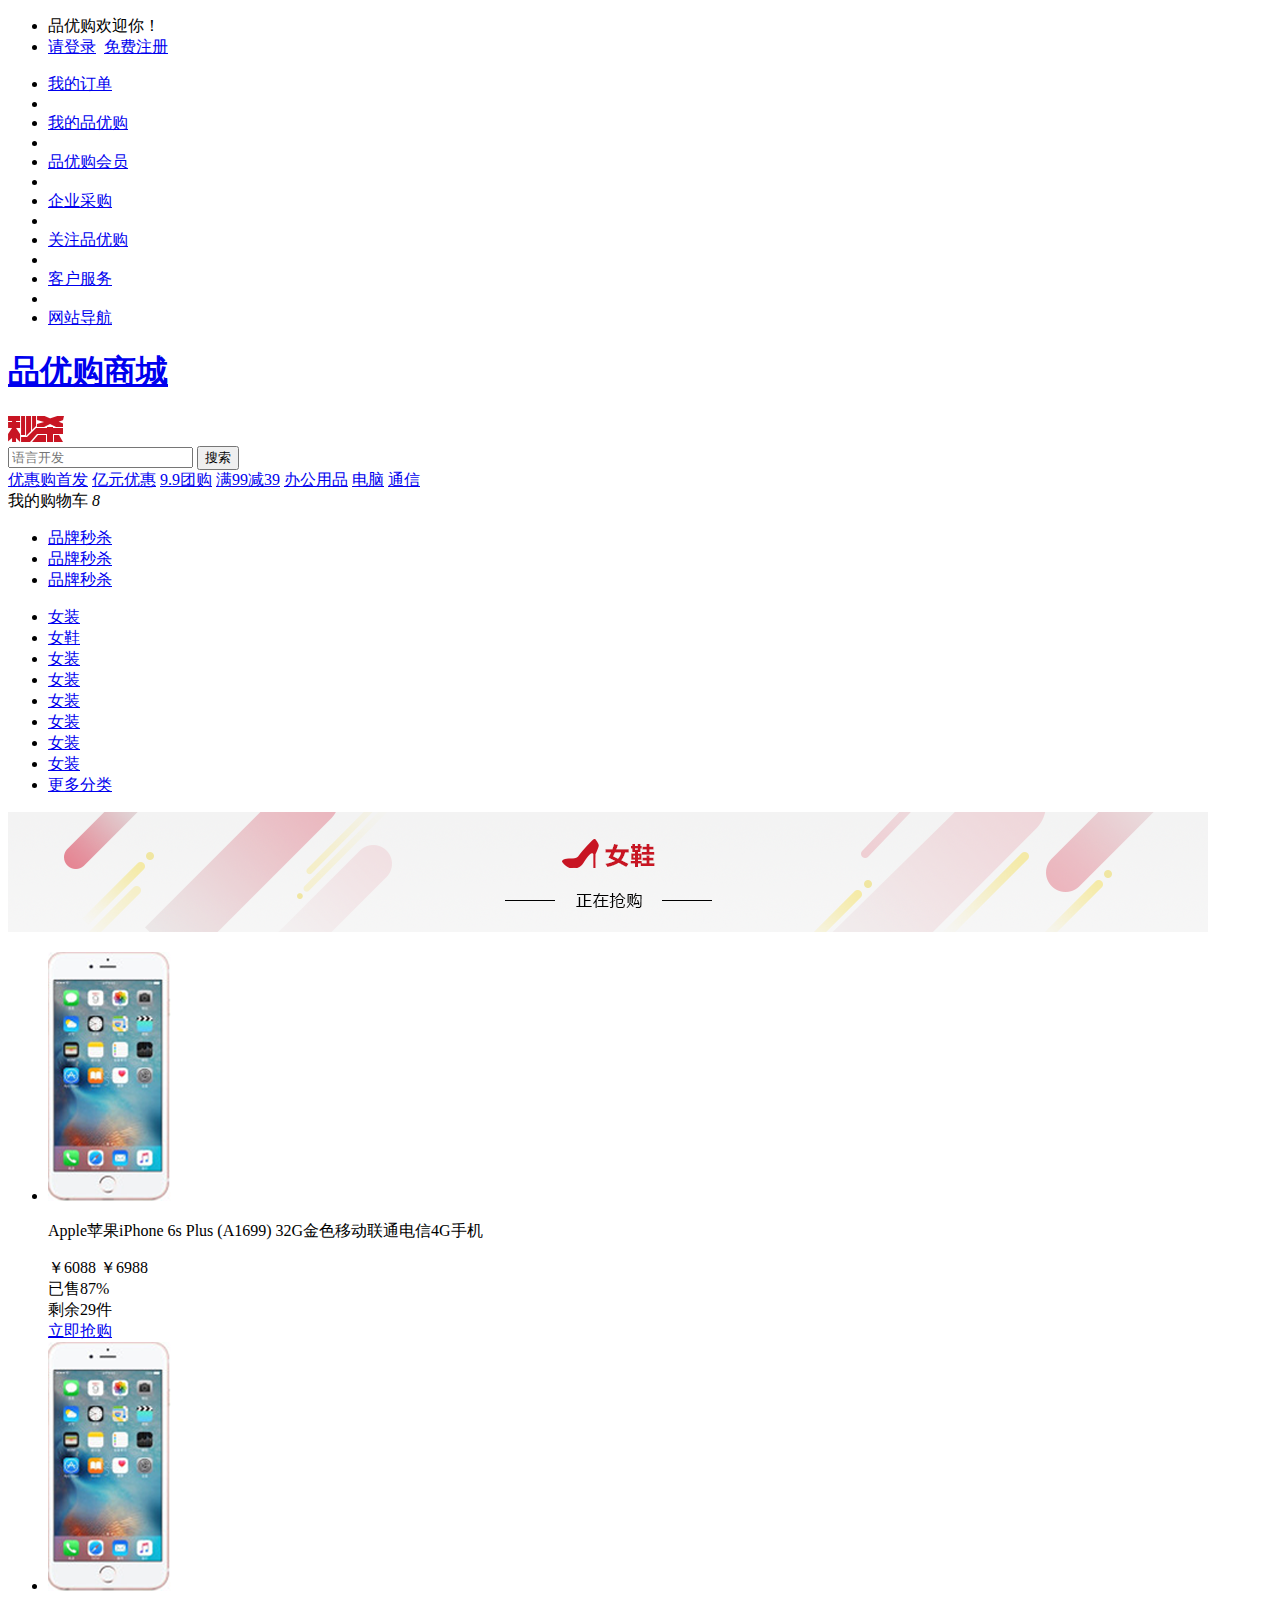
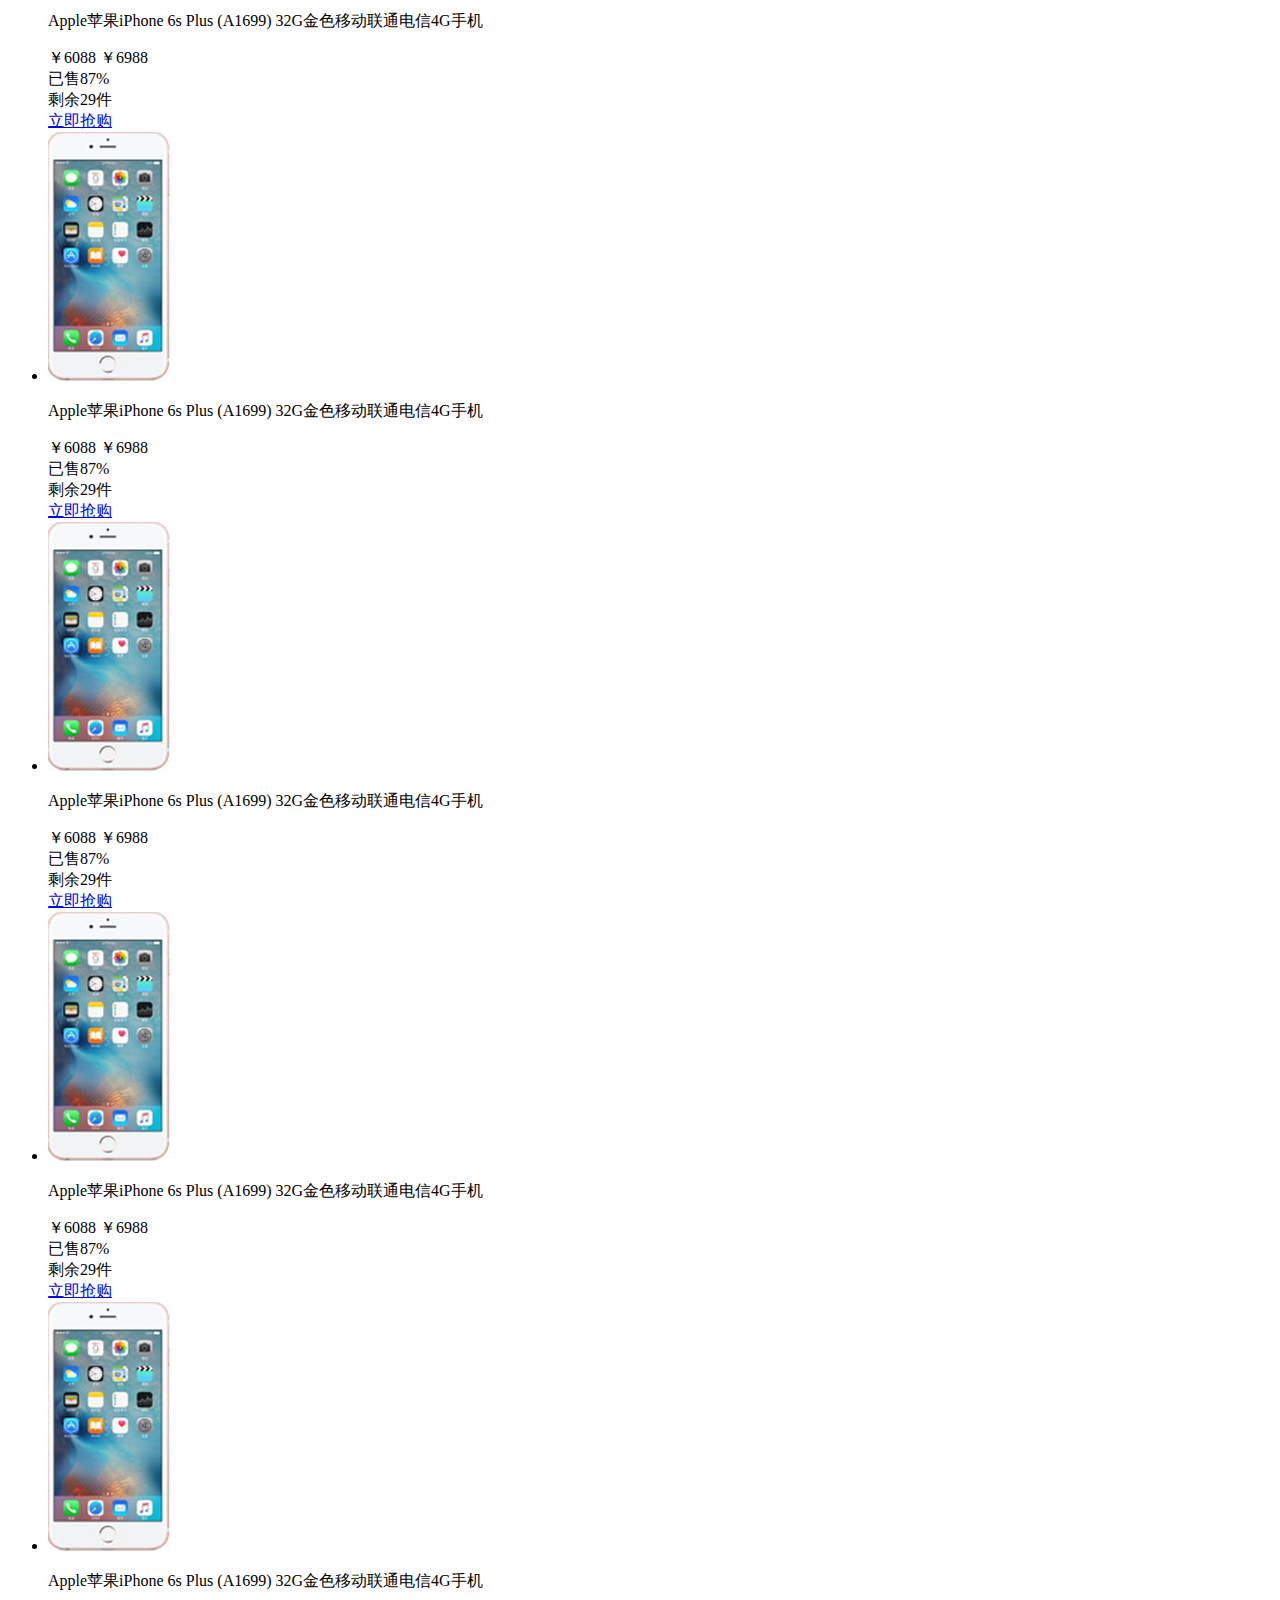
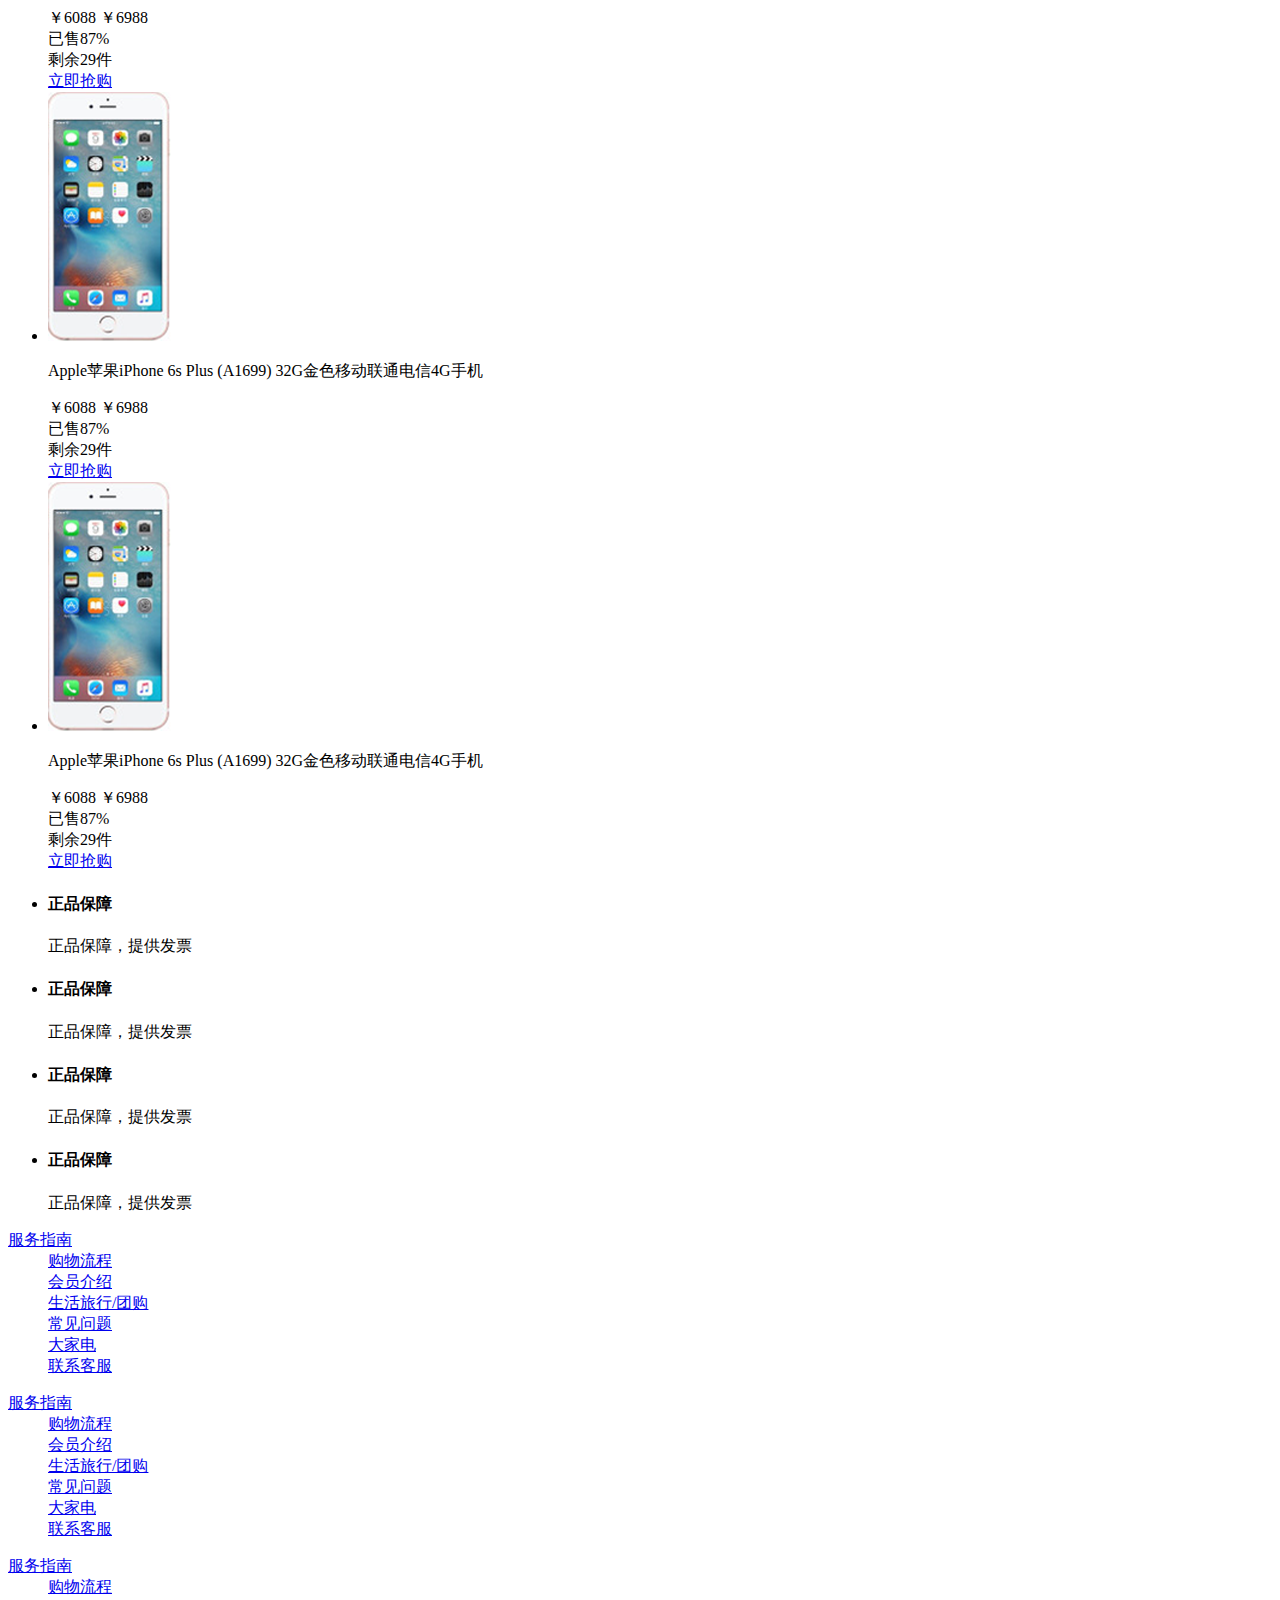
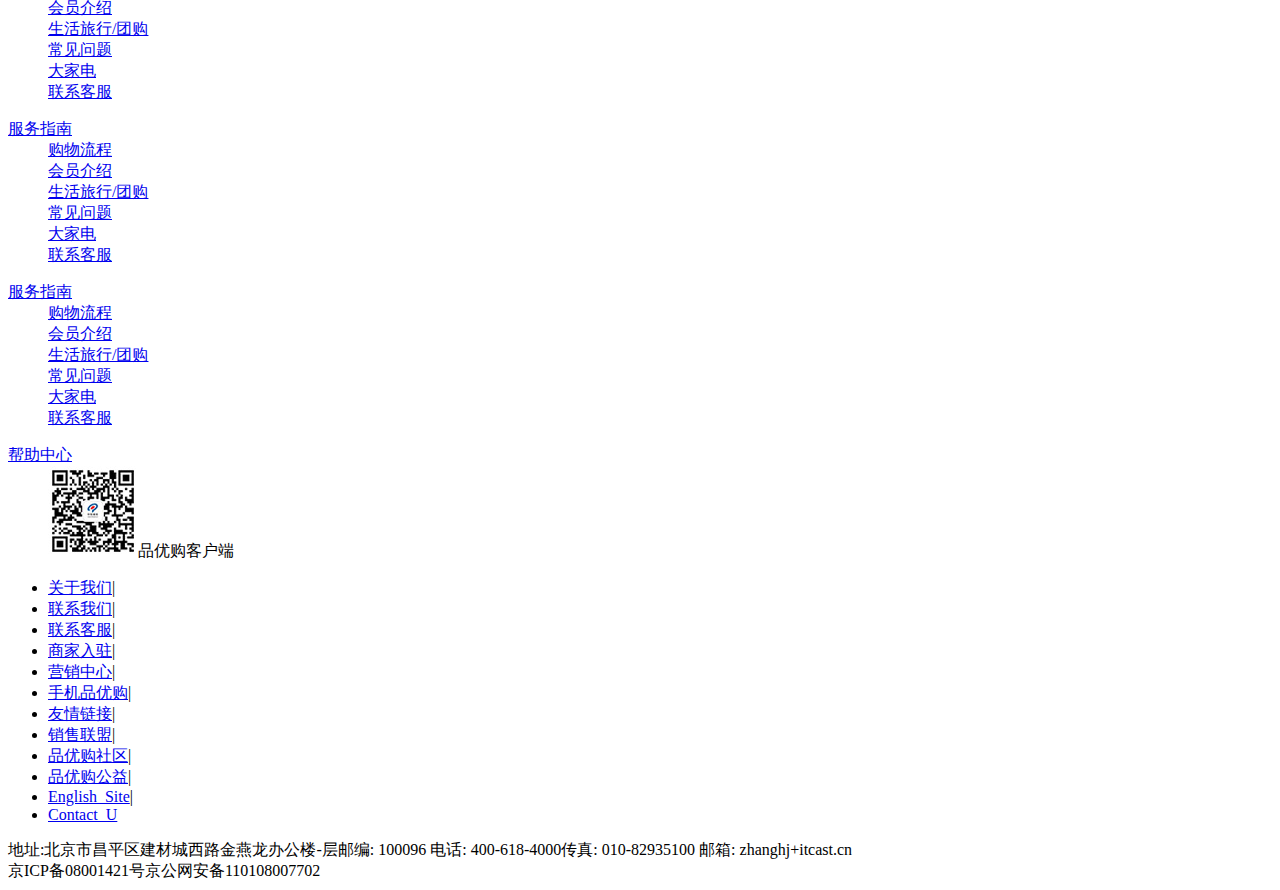
==== list.html @ 213672a5 "Add files via upload" ====
<!DOCTYPE html>
<html lang="en">
<head>
    <meta charset="UTF-8">
    <meta name="viewport" content="width=device-width, initial-scale=1.0">
    <title>列表页-综合网购首选-正品低价、品质保障、配送及时、轻松购物!</title>
    <meta name="description" content="meta name= ”description" content="品优购商城-专业的综合网上购物商城，
    销售家电、数码通讯、电脑、家居百货、服装服饰、母婴、图书、食品等数万个品牌优质商品.便捷、
    诚信的服务，为您提供愉悦的网上购物体验!">
    <meta name-="keywords" qontent="网上购物，网上商城，手机，笔记本，电脑,MP3, CD，VCD , DV,相机，数码，
    配件，手表,存储卡，京东" />
    <!-- 引入小图标 -->
    <link rel="shortcut icon" href="favicon.ico">
    <!-- 引入初始化样式 -->
    <link rel="stylesheet" href="css/base.css">
    <!-- 引入公共样式 -->
    <link rel="stylesheet" href="css/common.css">
    <link rel="stylesheet" href="css/list.css">
</head>
<body>
    <!-- 快捷导航模块 start -->
    <section class="shortcut">
        <div class="w">
            <div class="fl">
                <ul>
                    <li>品优购欢迎你！&nbsp;</li>
                    <li>
                        <a href="#">请登录</a>&nbsp;
                        <a href="#" class="style_red">免费注册</a>
                    </li>
                </ul>
            </div>
            <div class="fr">
                <ul>
                    <li><a href="#">我的订单</a></li>
                    <li></li>
                    <li class="arrow_icon"><a href="#">我的品优购</a></li>
                    <li></li>
                    <li><a href="#">品优购会员</a></li>
                    <li></li>
                    <li><a href="#">企业采购</a></li>
                    <li></li>
                    <li class="arrow_icon"><a href="#">关注品优购</a></li>
                    <li></li>
                    <li class="arrow_icon"><a href="#">客户服务</a></li>
                    <li></li>
                    <li class="arrow_icon"><a href="#">网站导航</a></li>
                </ul>
            </div>
        </div>
    </section>
    <!-- 快捷导航模块 end -->
    <!-- header头部模块制作 start-->
    <header class="header w">
        <!-- logo模块 -->
        <div class="logo">
            <h1>
                <a href="index.html" title="品优购商城">品优购商城</a>
            </h1>
        </div>
        <!-- 列表页的秒杀start -->
        <div class="sk">
            <img src="images/sk.png" alt="">
        </div>
        <!-- 列表页的秒杀end -->
        <!-- search搜索模块 -->
        <div class="search">
            <input type="search" placeholder="语言开发">
            <button>搜索</button>
        </div>
        <!-- hotwords模块制作  -->
        <div class="hotwords">
            <a href="#" class="style_red">优惠购首发</a>
            <a href="#">亿元优惠</a>
            <a href="#">9.9团购</a>
            <a href="#">满99减39</a>
            <a href="#">办公用品</a>
            <a href="#">电脑</a>
            <a href="#">通信</a>
        </div>
        <!-- 购物车模块 -->
        <div class="shopcar">
            我的购物车
            <i class="count">8</i>
        </div>
    </header>
    <!-- header头部模块制作 end-->
    <!-- nav模块制作start -->
    <nav class="nav">
        <div class="w">
            <div class="sk_list">
                <ul>
                    <li><a href="#">品牌秒杀</a></li>
                    <li><a href="#">品牌秒杀</a></li>
                    <li><a href="#">品牌秒杀</a></li>
                </ul>
            </div>
            <div class="sk_con">
                <ul>
                    <li><a href="#">女装</a></li>
                    <li><a href="#" class="style_red">女鞋</a></li>
                    <li><a href="#">女装</a></li>
                    <li><a href="#">女装</a></li>
                    <li><a href="#">女装</a></li>
                    <li><a href="#">女装</a></li>
                    <li><a href="#">女装</a></li>
                    <li><a href="#">女装</a></li>
                    <li><a href="#">更多分类</a></li>
                </ul>
            </div>
        </div>
    </nav>
    <!-- nav模块制作end -->
    <div class="w sk_container">
        <div class="sk_hd">
            <img src="upload/bg_03.png" alt="">
        </div>
        <div class="sk_bd">
            <ul class="clearfix">
                <li>
                    <a href="#"><img src="upload/shouji_03.png" alt=""></a>
                    <div>
                        <p>Apple苹果iPhone 6s Plus (A1699) 32G金色移动联通电信4G手机
                        </p>
                        <span class="first">￥6088</span>
                        <span class="second">￥6988</span>
                        <div class="three">
                            已售87%
                            <div class="bar">
                                <div class="bar_in"></div>
                            </div>
                            剩余29件
                        </div>
                    </div>
                    <a href="#" class="qiang">立即抢购</a>
                </li>
                <li><a href="#"><img src="upload/shouji_03.png" alt=""></a>
                    <div>
                        <p>Apple苹果iPhone 6s Plus (A1699) 32G金色移动联通电信4G手机
                        </p>
                        <span class="first">￥6088</span>
                        <span class="second">￥6988</span>
                        <div class="three">
                            已售87%
                            <div class="bar">
                                <div class="bar_in"></div>
                            </div>
                            剩余29件
                        </div>
                    </div>
                    <a href="#" class="qiang">立即抢购</a></li>
                <li><a href="#"><img src="upload/shouji_03.png" alt=""></a>
                    <div>
                        <p>Apple苹果iPhone 6s Plus (A1699) 32G金色移动联通电信4G手机
                        </p>
                        <span class="first">￥6088</span>
                        <span class="second">￥6988</span>
                        <div class="three">
                            已售87%
                            <div class="bar">
                                <div class="bar_in"></div>
                            </div>
                            剩余29件
                        </div>
                    </div>
                    <a href="#" class="qiang">立即抢购</a></li>
                <li><a href="#"><img src="upload/shouji_03.png" alt=""></a>
                    <div>
                        <p>Apple苹果iPhone 6s Plus (A1699) 32G金色移动联通电信4G手机
                        </p>
                        <span class="first">￥6088</span>
                        <span class="second">￥6988</span>
                        <div class="three">
                            已售87%
                            <div class="bar">
                                <div class="bar_in"></div>
                            </div>
                            剩余29件
                        </div>
                    </div>
                    <a href="#" class="qiang">立即抢购</a></li>
                <li><a href="#"><img src="upload/shouji_03.png" alt=""></a>
                    <div>
                        <p>Apple苹果iPhone 6s Plus (A1699) 32G金色移动联通电信4G手机
                        </p>
                        <span class="first">￥6088</span>
                        <span class="second">￥6988</span>
                        <div class="three">
                            已售87%
                            <div class="bar">
                                <div class="bar_in"></div>
                            </div>
                            剩余29件
                        </div>
                    </div>
                    <a href="#" class="qiang">立即抢购</a></li>
                <li><a href="#"><img src="upload/shouji_03.png" alt=""></a>
                    <div>
                        <p>Apple苹果iPhone 6s Plus (A1699) 32G金色移动联通电信4G手机
                        </p>
                        <span class="first">￥6088</span>
                        <span class="second">￥6988</span>
                        <div class="three">
                            已售87%
                            <div class="bar">
                                <div class="bar_in"></div>
                            </div>
                            剩余29件
                        </div>
                    </div>
                    <a href="#" class="qiang">立即抢购</a></li>
                <li><a href="#"><img src="upload/shouji_03.png" alt=""></a>
                    <div>
                        <p>Apple苹果iPhone 6s Plus (A1699) 32G金色移动联通电信4G手机
                        </p>
                        <span class="first">￥6088</span>
                        <span class="second">￥6988</span>
                        <div class="three">
                            已售87%
                            <div class="bar">
                                <div class="bar_in"></div>
                            </div>
                            剩余29件
                        </div>
                    </div>
                    <a href="#" class="qiang">立即抢购</a></li>
                <li><a href="#"><img src="upload/shouji_03.png" alt=""></a>
                    <div>
                        <p>Apple苹果iPhone 6s Plus (A1699) 32G金色移动联通电信4G手机
                        </p>
                        <span class="first">￥6088</span>
                        <span class="second">￥6988</span>
                        <div class="three">
                            已售87%
                            <div class="bar">
                                <div class="bar_in"></div>
                            </div>
                            剩余29件
                        </div>
                    </div>
                    <a href="#" class="qiang">立即抢购</a></li>
            </ul>
        </div>
    </div>
    <!-- 底部模块的制作start -->
    <footer class="footer">
        <div class="w">
            <div class="mod_service">
                <ul>
                    <li>
                        <h5></h5>
                        <div class="service_txt">
                            <h4>正品保障</h4>
                            <p>正品保障，提供发票</p>
                        </div>
                    </li>
                    <li>
                        <h5></h5>
                        <div class="service_txt">
                            <h4>正品保障</h4>
                            <p>正品保障，提供发票</p>
                        </div>
                    </li>
                    <li>
                        <h5></h5>
                        <div class="service_txt">
                            <h4>正品保障</h4>
                            <p>正品保障，提供发票</p>
                        </div>
                    </li>
                    <li>
                        <h5></h5>
                        <div class="service_txt">
                            <h4>正品保障</h4>
                            <p>正品保障，提供发票</p>
                        </div>
                    </li>
                </ul>
            </div>
            <div class="mod_help">
                <dl>
                    
                    <dt><a href="#">服务指南</a></dt>
                    <dd><a href="#">购物流程</a></dd>
                    <dd><a href="#">会员介绍</a></dd>
                    <dd><a href="#">生活旅行/团购</a></dd>
                    <dd><a href="#">常见问题</a></dd>
                    <dd><a href="#">大家电</a></dd>
                    <dd><a href="#">联系客服</a></dd>
                </dl>
                <dl>
                    
                    <dt><a href="#">服务指南</a></dt>
                    <dd><a href="#">购物流程</a></dd>
                    <dd><a href="#">会员介绍</a></dd>
                    <dd><a href="#">生活旅行/团购</a></dd>
                    <dd><a href="#">常见问题</a></dd>
                    <dd><a href="#">大家电</a></dd>
                    <dd><a href="#">联系客服</a></dd>
                </dl>
                <dl>
                    
                    <dt><a href="#">服务指南</a></dt>
                    <dd><a href="#">购物流程</a></dd>
                    <dd><a href="#">会员介绍</a></dd>
                    <dd><a href="#">生活旅行/团购</a></dd>
                    <dd><a href="#">常见问题</a></dd>
                    <dd><a href="#">大家电</a></dd>
                    <dd><a href="#">联系客服</a></dd>
                </dl>
                <dl>
                    
                    <dt><a href="#">服务指南</a></dt>
                    <dd><a href="#">购物流程</a></dd>
                    <dd><a href="#">会员介绍</a></dd>
                    <dd><a href="#">生活旅行/团购</a></dd>
                    <dd><a href="#">常见问题</a></dd>
                    <dd><a href="#">大家电</a></dd>
                    <dd><a href="#">联系客服</a></dd>
                </dl>
                <dl>
                    
                    <dt><a href="#">服务指南</a></dt>
                    <dd><a href="#">购物流程</a></dd>
                    <dd><a href="#">会员介绍</a></dd>
                    <dd><a href="#">生活旅行/团购</a></dd>
                    <dd><a href="#">常见问题</a></dd>
                    <dd><a href="#">大家电</a></dd>
                    <dd><a href="#">联系客服</a></dd>
                </dl>
                <dl>
                    
                    <dt><a href="#">帮助中心</a></dt>
                    <dd><img src="images/wx_cz.jpg" alt="">品优购客户端</dd>
                </dl>
            </div>
            <div class="mod_copyright">
                <div class="links">
                    <ul class="clearfix">
                        <li><a href="#">关于我们</a>|</li>
                        <li><a href="#">联系我们</a>|</li>
                        <li><a href="#">联系客服</a>|</li>
                        <li><a href="#">商家入驻</a>|</li>
                        <li><a href="#">营销中心</a>|</li>
                        <li><a href="#">手机品优购</a>|</li>
                        <li><a href="#">友情链接</a>|</li>
                        <li><a href="#">销售联盟</a>|</li>
                        <li><a href="#">品优购社区</a>|</li>
                        <li><a href="#">品优购公益</a>|</li>
                        <li><a href="#">English &nbsp;Site</a>|</li>
                        <li><a href="#">Contact &nbsp;U</a></li>
                    </ul>
                </div>
                <div class="copyright">地址:北京市昌平区建材城西路金燕龙办公楼-层邮编: 100096 电话:
                    400-618-4000传真: 010-82935100 邮箱: zhanghj+itcast.cn <br> 
                    京ICP备08001421号京公网安备110108007702
                </div>
            </div>
        </div>
    </footer>
    <!-- 底部模块的制作end -->
</body>
</html>
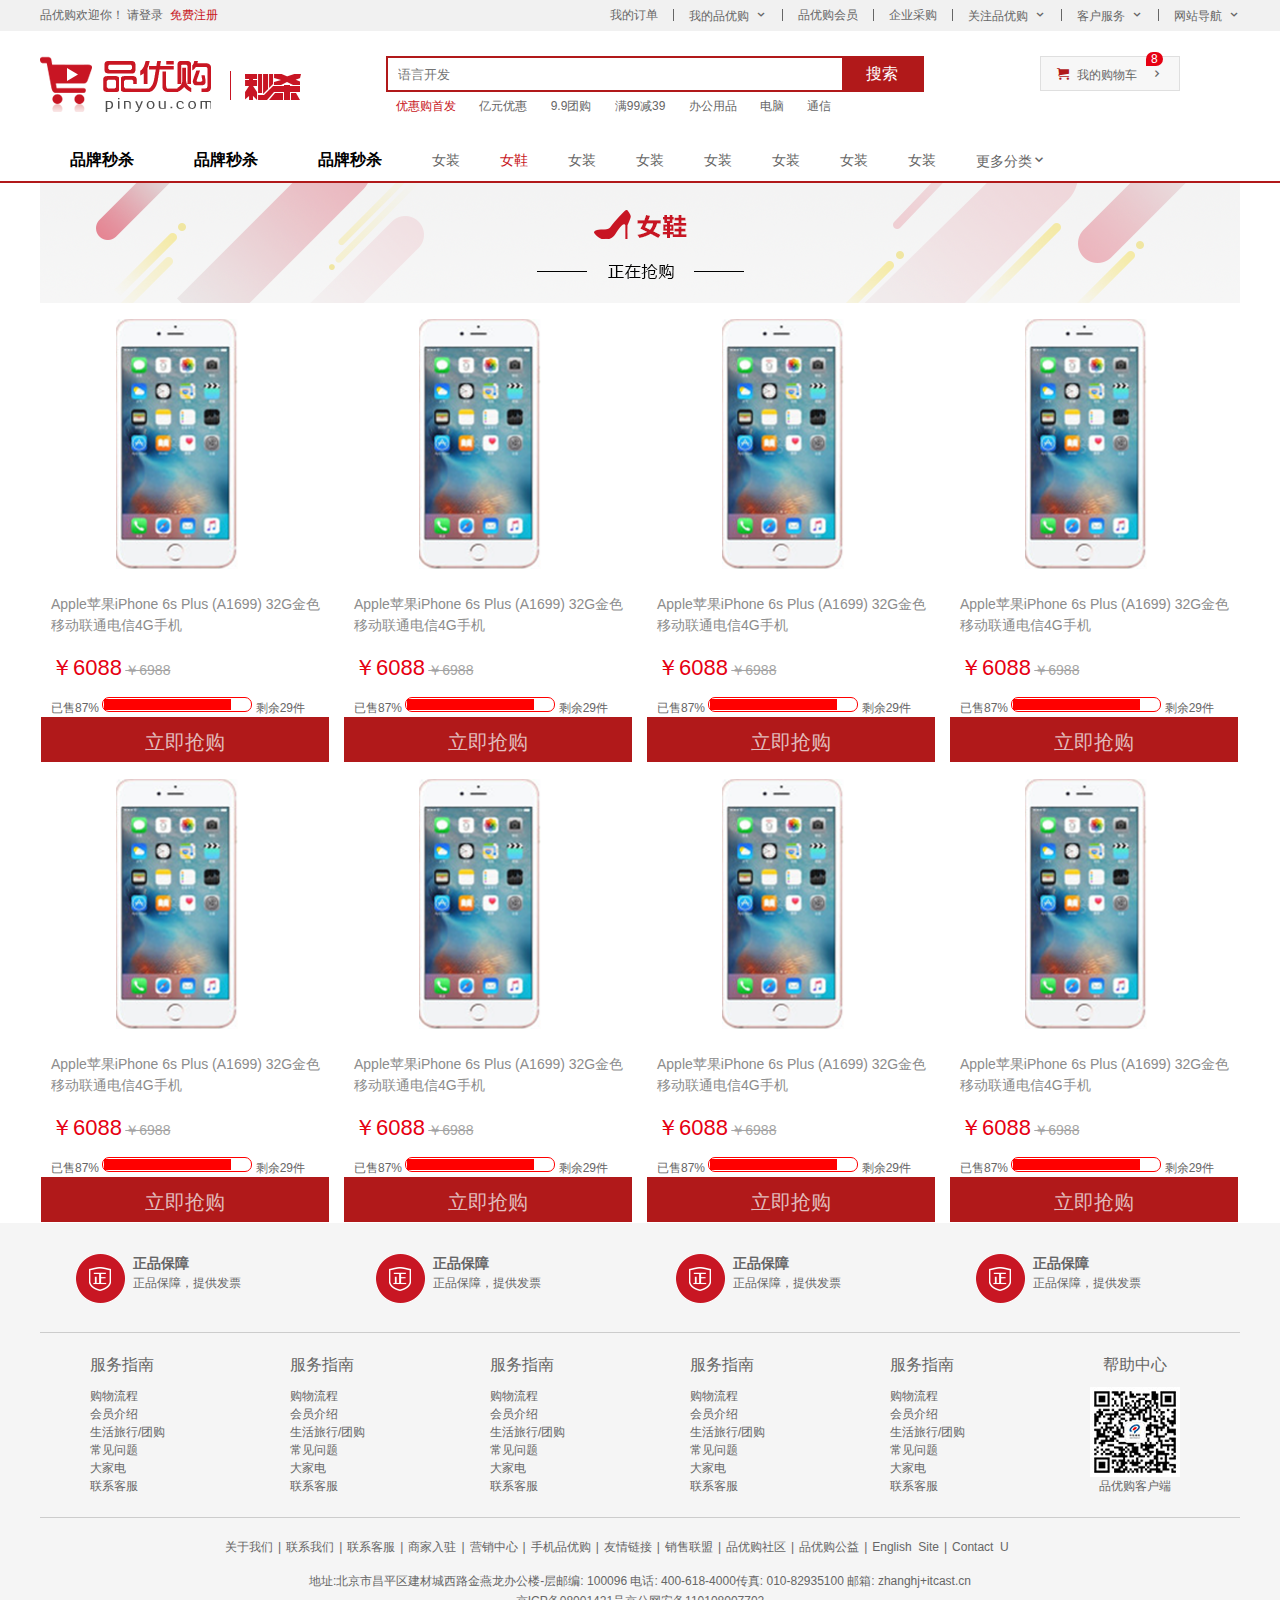
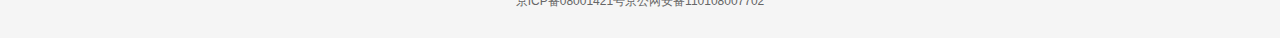
==== commit a3ba5b6d: "Update list.html" ====
--- a/list.html
+++ b/list.html
@@ -12,10 +12,10 @@
     <!-- 引入小图标 -->
     <link rel="shortcut icon" href="favicon.ico">
     <!-- 引入初始化样式 -->
-    <link rel="stylesheet" href="css/base.css">
+    <link rel="stylesheet" href="CSS/base.css">
     <!-- 引入公共样式 -->
-    <link rel="stylesheet" href="css/common.css">
-    <link rel="stylesheet" href="css/list.css">
+    <link rel="stylesheet" href="CSS/common.css">
+    <link rel="stylesheet" href="CSS/list.css">
 </head>
 <body>
     <!-- 快捷导航模块 start -->
@@ -360,4 +360,4 @@
     </footer>
     <!-- 底部模块的制作end -->
 </body>
-</html>+</html>
--- a/CSS/base.css
+++ b/CSS/base.css
@@ -0,0 +1,69 @@
+/* 把我们所有标签的内外边距清零 */
+* {
+    margin: 0;
+    padding: 0;
+    box-sizing: border-box;
+}
+/* em 和 i 斜体的文字不倾斜 */
+em,
+i {
+    font-style: normal
+}
+/* 去掉li 的小圆点 */
+li {
+    list-style: none
+}
+
+img {
+    /* border 0 照顾低版本浏览器 如果 图片外面包含了链接会有边框的问题 */
+    border: 0;
+    /* 取消图片底侧有空白缝隙的问题 */
+    vertical-align: middle
+}
+
+button {
+    /* 当我们鼠标经过button 按钮的时候，鼠标变成小手 */
+    cursor: pointer
+}
+
+a {
+    color: #666;
+    text-decoration: none
+}
+
+a:hover {
+    color: #c81623
+}
+
+button,
+input {
+    /* "\5B8B\4F53" 就是宋体的意思 这样浏览器兼容性比较好 */
+    font-family: Microsoft YaHei, Heiti SC, tahoma, arial, Hiragino Sans GB, "\5B8B\4F53", sans-serif;
+    border: 0;
+    outline: none;
+}
+
+body {
+    /* CSS3 抗锯齿形 让文字显示的更加清晰 */
+    -webkit-font-smoothing: antialiased;
+    background-color: #fff;
+    font: 12px/1.5 Microsoft YaHei, Heiti SC, tahoma, arial, Hiragino Sans GB, "\5B8B\4F53", sans-serif;
+    color: #666
+}
+
+.hide,
+.none {
+    display: none
+}
+/* 清除浮动 */
+.clearfix:after {
+    visibility: hidden;
+    clear: both;
+    display: block;
+    content: ".";
+    height: 0
+}
+
+.clearfix {
+    *zoom: 1
+}--- a/CSS/common.css
+++ b/CSS/common.css
@@ -0,0 +1,255 @@
+/* 版心 */
+@font-face {
+    font-family: 'icomoon';
+    src: url('../fonts/icomoon.eot?7kkyc2');
+    src: url('../fonts/icomoon.eot?7kkyc2#iefix') format('embedded-opentype'),
+    url('../fonts/icomoon.ttf?7kkyc2') format('truetype'),
+    url('../fonts/icomoon.woff?7kkyc2') format('woff'),
+    url('../fonts/icomoon.svg?7kkyc2#icomoon') format('svg');
+    font-weight: normal;
+    font-style: normal;
+    }
+.w {
+    width: 1200px;
+    margin: 0px auto;
+}
+.style_red {
+    color: #c81623;
+}
+.shortcut {
+    height: 31px;
+    line-height: 31px;
+    background-color: #f1f1f1;
+}
+.fl {
+    float: left;
+}
+.fr {
+    float: right;
+}
+.shortcut ul li {
+    float: left;
+}
+.shortcut .fr ul li:nth-child(even) {
+    width: 1px;
+    height: 12px;
+    background-color: #666666;
+    margin: 9px 15px 0px;
+}
+.arrow_icon::after {
+    font-family: 'icomoon';
+    content: '\e91e';
+    margin-left: 6px;
+}
+/* header 头部制作 */
+.header {
+    position: relative;
+    height: 105px;
+}
+.header .logo {
+    position: absolute;
+    width: 171px;
+    height: 61px;
+    top: 25px;
+}
+.header .logo a {
+    display: block;
+    width: 171px;
+    height: 61px;
+    background: url(../images/logo.png) no-repeat;
+    /* font-size: 0px; 京东做法*/
+    text-indent: -9999px;
+    /* 淘宝做法 */
+    overflow: hidden;
+}
+.header .search {
+    position: absolute;
+    top: 25px;
+    left: 346px;
+    width: 538px;
+    height: 36px;
+    border: 2px solid #b1191a;
+}
+.header .search input {
+    float: left;
+    width: 454px;
+    height: 32px;
+    padding-left: 10px;
+}
+.header .search button {
+    float: left;
+    width: 80px;
+    height: 32px;
+    background-color: #b1191a;
+    font-size: 16px;
+    color: #fff;
+}
+.header .hotwords {
+    position: absolute;
+    top: 66px;
+    left: 346px;
+}
+.header .hotwords a {
+    padding: 0 10px;
+}
+.header .shopcar {
+    position: absolute;
+    right: 60px;
+    top: 25px;
+    width: 140px;
+    height: 35px;
+    line-height: 35px;
+    text-align: center;
+    border: 1px solid #dfdfdf;
+    background-color: #f7f7f7;
+}
+.header .shopcar::before {
+    font-family: 'icomoon';
+    content: '\e93a';
+    margin-right: 5px;
+    color: #b1191a;
+}
+.header .shopcar::after {
+    font-family: 'icomoon';
+    content: '\e920';
+    margin-left: 10px;
+}
+.header .shopcar .count {
+    position: absolute;
+    top: -5px;
+    left: 105px;
+    height: 14px;
+    line-height: 14px;
+    color: #fff;
+    background-color: #e60012;
+    padding: 0px 5px;
+    border-radius: 7px 7px 7px 0;
+}
+.nav {
+    height: 47px;
+    border-bottom: 2px solid #b1191a;
+}
+.nav .w .dropdown {
+    float: left;
+    width: 210px;
+    height: 45px;
+    background-color: #b1191a;
+}
+.nav .w .navitems {
+    float: left;
+}
+.nav .w .dropdown .dt {
+    width: 100%;
+    height: 100%;
+    color: #fff;
+    font-size: 16px;
+    text-align: center;
+    line-height: 45px;
+}
+.nav .w .dropdown .dd {
+    width: 210px;
+    height: 465px;
+    background-color: #c81623;
+    margin-top: 2px;
+}
+.nav .w .dropdown .dd ul li {
+    position: relative;
+    height: 31px;
+    line-height: 31px;
+    margin-left: 2px;
+    padding-left: 10px;
+}
+.nav .w .dropdown .dd ul li::after {
+    position: absolute;
+    top: 1px;
+    right: 10px;
+    color: #fff;
+    font-family: 'icomoon';
+    content: '\e920';
+    font-size: 14px;
+}
+.nav .w .dropdown .dd ul li:hover {
+    background-color: #fff;
+}
+.nav .w .dropdown .dd ul li:hover a {
+    color: #c81623;
+}
+.nav .w .dropdown .dd ul li a {
+    font-size: 14px;
+    color: #fff;
+}
+.nav .w .navitems ul li {
+    float: left;
+} 
+.nav .w .navitems ul li a {
+    display: block;
+    height: 45px;
+    line-height: 45px;
+    font-size: 16px;
+    padding: 0px 25px;
+}
+.footer {
+    height: 415px;
+    background-color: #f5f5f5;
+    padding-top: 30px;
+}
+.footer .w .mod_service {
+    height: 80px;
+    border-bottom: 1px solid #ccc;
+}
+.footer .w .mod_service ul li {
+    float: left;
+    width: 300px;
+    height: 50px;
+    padding-left: 35px;
+}
+.footer .w .mod_service ul li h5 {
+    float: left;
+    width: 50px;
+    height: 50px;
+    margin-right: 8px;
+    background: url(../images/icons.png) no-repeat -252px -2px;
+}
+.footer .w .mod_service .service_txt {
+    font-size: 14px;
+}
+.footer .w .mod_service .service_txt p {
+    font-size: 12px;
+}
+.footer .w .mod_help {
+    height: 185px;
+    border-bottom: 1px solid #ccc;
+    padding-top: 20px;
+    padding-left: 50px;
+}
+.footer .w .mod_help dl {
+    float: left;
+    width: 200px;
+}
+.footer .w .mod_help dl:last-child {
+    width: 90px;
+    text-align: center;
+}
+.footer .w .mod_help dl dt {
+    font-size: 16px;
+    margin-bottom: 10px;
+}
+.footer .w .mod_copyright {
+    text-align: center;
+    padding-top: 20px;
+}
+.footer .w .mod_copyright .links {
+    margin-bottom: 15px;
+}
+.footer .w .mod_copyright .links ul {
+    margin-left: 180px;
+}
+.footer .w .mod_copyright .links ul li {
+    float: left;
+}
+.footer .w .mod_copyright .links ul li a {
+    padding: 0px 5px;
+}
+.footer .w .mod_copyright .copyright {
+    line-height: 20px;
+}--- a/CSS/list.css
+++ b/CSS/list.css
@@ -0,0 +1,104 @@
+.nav {
+    overflow: hidden;
+}
+.sk {
+    position: absolute;
+    left: 190px;
+    top: 40px;
+    border-left: 1px solid #c81523;
+    padding: 3px 0 0 14px;
+}
+.sk_list {
+    float: left;
+}
+.sk_list ul li {
+    float: left;
+}
+.sk_list ul li a {
+    display: block;
+    line-height: 47px;
+    padding: 0 30px;
+    font-size: 16px;
+    font-weight: 700;
+    color: #000;
+}
+.sk_con {
+    float: left;
+}
+.sk_con ul li {
+    float: left;
+}
+.sk_con ul li:last-child a::after {
+    font-family: 'icomoon';
+    content: '\e91e';
+}
+.sk_con ul li a {
+    display: block;
+    line-height: 49px;
+    padding: 0 20px;
+    font-size: 14px;
+    /* color: #000; */
+}
+.sk_bd ul li {
+    overflow: hidden;
+    float: left;
+    margin-right: 13px;
+    width: 290px;
+    height: 460px;
+    border: 1px solid transparent;
+}
+.sk_bd ul li img {
+    width: 122px;
+    height: 250px;
+    margin: 15px 75px 25px 75px ;
+}
+.sk_bd ul li p {
+    font-size: 14px;
+    color: #8c8c8c;
+    margin-bottom: 15px;
+}
+.sk_bd ul li .first {
+    font-size: 22px;
+    color: #e60012;
+}
+.sk_bd ul li .second {
+    font-size: 14px;
+    color: #a4a4a4;
+    text-decoration: line-through;
+}
+.sk_bd ul li .three {
+    margin-top: 13px;
+}
+.sk_bd ul li>div {
+    margin-left: 10px;
+}
+.sk_bd .bar {
+    display: inline-block;
+    width: 150px;
+    height: 15px;
+    border: 1px solid red;
+    border-radius: 7px;
+    padding: 1px;
+}
+.sk_bd .bar .bar_in {
+    width: 87%;
+    height: 100%;
+    background-color: red;
+    transition: all 1s;
+}
+.sk_bd ul li:nth-child(4n) {
+    margin-right: 0px;
+}
+.sk_bd .qiang {
+    display: block;
+    height: 50px;
+    color: #e2bbbb;
+    text-align: center;
+    line-height: 50px;
+    font-size: 20px;
+    background-color: #b1191a;
+    
+}
+.sk_bd ul li:hover {
+    border: 1px solid #c81523;
+}